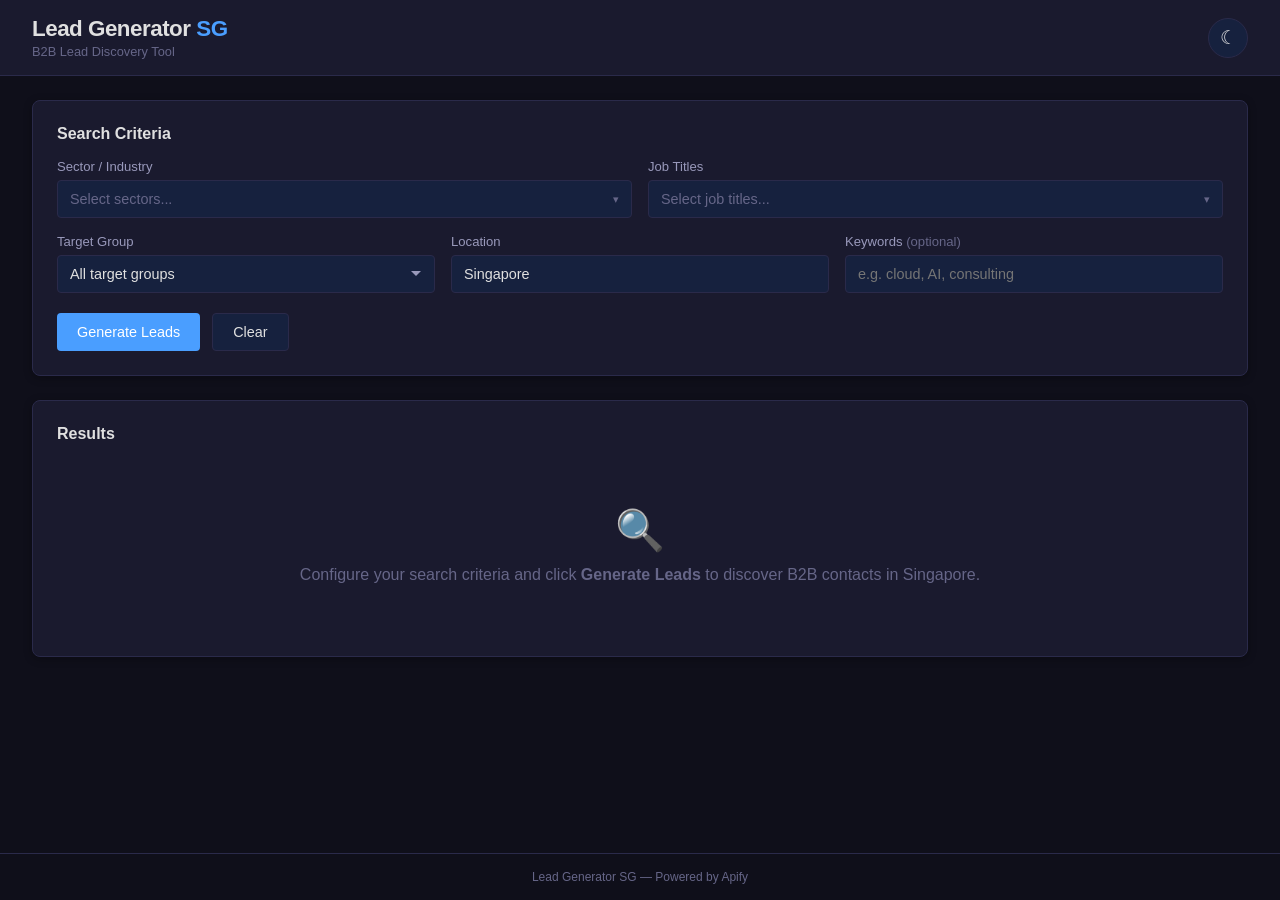
==== index.html @ d5d59ab5 "Initial commit: Lead Generator SG web app B2B lead discovery tool for Singapore market with Apify in" ====
<!DOCTYPE html>
<html lang="en" data-theme="dark">
<head>
  <meta charset="UTF-8">
  <meta name="viewport" content="width=device-width, initial-scale=1.0">
  <title>Lead Generator SG</title>
  <link rel="stylesheet" href="style.css">
</head>
<body>
  <header class="header">
    <div class="header-left">
      <h1 class="logo">Lead Generator <span class="logo-accent">SG</span></h1>
      <p class="subtitle">B2B Lead Discovery Tool</p>
    </div>
    <button class="theme-toggle" id="themeToggle" title="Toggle theme">
      <span class="theme-icon" id="themeIcon">&#9790;</span>
    </button>
  </header>

  <main class="main">
    <section class="search-panel">
      <h2 class="section-title">Search Criteria</h2>
      <form id="searchForm" class="search-form">
        <div class="form-row">
          <div class="form-group">
            <label>Sector / Industry</label>
            <div class="multi-select" id="sectorSelect">
              <button type="button" class="multi-select-btn">
                <span class="multi-select-label">Select sectors...</span>
                <span class="multi-select-count" style="display:none">0</span>
                <span class="chevron">&#9662;</span>
              </button>
              <div class="multi-select-dropdown"></div>
            </div>
          </div>
          <div class="form-group">
            <label>Job Titles</label>
            <div class="multi-select" id="jobTitleSelect">
              <button type="button" class="multi-select-btn">
                <span class="multi-select-label">Select job titles...</span>
                <span class="multi-select-count" style="display:none">0</span>
                <span class="chevron">&#9662;</span>
              </button>
              <div class="multi-select-dropdown"></div>
            </div>
          </div>
        </div>

        <div class="form-row">
          <div class="form-group">
            <label for="targetGroup">Target Group</label>
            <select id="targetGroup" class="form-select">
              <option value="">All target groups</option>
            </select>
          </div>
          <div class="form-group">
            <label for="location">Location</label>
            <input type="text" id="location" class="form-input" value="Singapore" placeholder="e.g. Singapore, Jurong East">
          </div>
          <div class="form-group">
            <label for="keywords">Keywords <span class="optional">(optional)</span></label>
            <input type="text" id="keywords" class="form-input" placeholder="e.g. cloud, AI, consulting">
          </div>
        </div>

        <div class="form-actions">
          <button type="submit" class="btn btn-primary" id="generateBtn">
            <span class="btn-text">Generate Leads</span>
            <span class="btn-spinner" style="display:none"></span>
          </button>
          <button type="button" class="btn btn-secondary" id="clearBtn">Clear</button>
        </div>
      </form>
    </section>

    <section class="results-panel" id="resultsPanel">
      <div class="results-header">
        <div class="results-info">
          <h2 class="section-title">Results</h2>
          <span class="results-count" id="resultsCount" style="display:none">0 leads found</span>
        </div>
        <button class="btn btn-export" id="exportBtn" style="display:none">Export CSV</button>
      </div>

      <div class="empty-state" id="emptyState">
        <div class="empty-icon">&#128269;</div>
        <p>Configure your search criteria and click <strong>Generate Leads</strong> to discover B2B contacts in Singapore.</p>
      </div>

      <div class="loading-state" id="loadingState" style="display:none">
        <div class="spinner"></div>
        <p>Searching for leads... This may take a moment.</p>
      </div>

      <div class="error-state" id="errorState" style="display:none">
        <div class="error-icon">&#9888;</div>
        <p class="error-message" id="errorMessage"></p>
        <button class="btn btn-secondary" id="retryBtn">Retry</button>
      </div>

      <div class="table-container" id="tableContainer" style="display:none">
        <table class="leads-table" id="leadsTable">
          <thead>
            <tr>
              <th data-sort="companyName">Company <span class="sort-icon"></span></th>
              <th data-sort="industry">Industry <span class="sort-icon"></span></th>
              <th data-sort="contactPerson">Contact <span class="sort-icon"></span></th>
              <th data-sort="jobTitle">Job Title <span class="sort-icon"></span></th>
              <th data-sort="email">Email <span class="sort-icon"></span></th>
              <th data-sort="phone">Phone <span class="sort-icon"></span></th>
              <th data-sort="website">Website <span class="sort-icon"></span></th>
              <th data-sort="location">Location <span class="sort-icon"></span></th>
            </tr>
          </thead>
          <tbody id="leadsBody"></tbody>
        </table>
      </div>

      <div class="pagination" id="pagination" style="display:none">
        <button class="btn btn-page" id="prevPage">&#8592; Prev</button>
        <span class="page-info" id="pageInfo"></span>
        <button class="btn btn-page" id="nextPage">Next &#8594;</button>
      </div>
    </section>
  </main>

  <footer class="footer">
    <p>Lead Generator SG &mdash; Powered by Apify</p>
  </footer>

  <script src="data.js"></script>
  <script src="export.js"></script>
  <script src="app.js"></script>
</body>
</html>
---- style.css ----
*,
*::before,
*::after {
  margin: 0;
  padding: 0;
  box-sizing: border-box;
}

:root {
  --font: -apple-system, BlinkMacSystemFont, "Segoe UI", Roboto, Helvetica, Arial, sans-serif;
  --radius: 8px;
  --radius-sm: 4px;
  --transition: 0.2s ease;
}

[data-theme="dark"] {
  --bg: #0f0f1a;
  --bg-card: #1a1a2e;
  --bg-input: #16213e;
  --bg-hover: #222244;
  --bg-dropdown: #1a1a2e;
  --border: #2a2a4a;
  --text: #e0e0e0;
  --text-secondary: #9999bb;
  --text-muted: #666688;
  --accent: #4a9eff;
  --accent-hover: #3a8eef;
  --accent-bg: rgba(74, 158, 255, 0.1);
  --danger: #ff6b6b;
  --success: #51cf66;
  --table-stripe: rgba(255, 255, 255, 0.02);
  --table-hover: rgba(74, 158, 255, 0.08);
  --shadow: 0 2px 8px rgba(0, 0, 0, 0.3);
}

[data-theme="light"] {
  --bg: #f5f7fa;
  --bg-card: #ffffff;
  --bg-input: #f0f2f5;
  --bg-hover: #e8eaed;
  --bg-dropdown: #ffffff;
  --border: #d0d5dd;
  --text: #1a1a2e;
  --text-secondary: #555570;
  --text-muted: #888899;
  --accent: #0066cc;
  --accent-hover: #0055aa;
  --accent-bg: rgba(0, 102, 204, 0.08);
  --danger: #e03131;
  --success: #2f9e44;
  --table-stripe: rgba(0, 0, 0, 0.02);
  --table-hover: rgba(0, 102, 204, 0.06);
  --shadow: 0 2px 8px rgba(0, 0, 0, 0.08);
}

body {
  font-family: var(--font);
  background: var(--bg);
  color: var(--text);
  min-height: 100vh;
  display: flex;
  flex-direction: column;
  transition: background var(--transition), color var(--transition);
}

/* Header */
.header {
  display: flex;
  align-items: center;
  justify-content: space-between;
  padding: 16px 32px;
  background: var(--bg-card);
  border-bottom: 1px solid var(--border);
}

.logo {
  font-size: 1.4rem;
  font-weight: 700;
  letter-spacing: -0.5px;
}

.logo-accent {
  color: var(--accent);
}

.subtitle {
  font-size: 0.8rem;
  color: var(--text-muted);
  margin-top: 2px;
}

.theme-toggle {
  background: var(--bg-input);
  border: 1px solid var(--border);
  border-radius: 50%;
  width: 40px;
  height: 40px;
  cursor: pointer;
  display: flex;
  align-items: center;
  justify-content: center;
  transition: background var(--transition);
}

.theme-toggle:hover {
  background: var(--bg-hover);
}

.theme-icon {
  font-size: 1.2rem;
  color: var(--text);
}

/* Main */
.main {
  flex: 1;
  padding: 24px 32px;
  max-width: 1400px;
  width: 100%;
  margin: 0 auto;
  display: flex;
  flex-direction: column;
  gap: 24px;
}

/* Sections */
.section-title {
  font-size: 1rem;
  font-weight: 600;
  margin-bottom: 16px;
}

/* Search Panel */
.search-panel {
  background: var(--bg-card);
  border: 1px solid var(--border);
  border-radius: var(--radius);
  padding: 24px;
  box-shadow: var(--shadow);
}

.search-form {
  display: flex;
  flex-direction: column;
  gap: 16px;
}

.form-row {
  display: flex;
  gap: 16px;
  flex-wrap: wrap;
}

.form-group {
  flex: 1;
  min-width: 200px;
  display: flex;
  flex-direction: column;
  gap: 6px;
}

.form-group label {
  font-size: 0.82rem;
  font-weight: 500;
  color: var(--text-secondary);
}

.optional {
  color: var(--text-muted);
  font-weight: 400;
}

.form-input,
.form-select {
  padding: 10px 12px;
  background: var(--bg-input);
  border: 1px solid var(--border);
  border-radius: var(--radius-sm);
  color: var(--text);
  font-size: 0.9rem;
  font-family: var(--font);
  transition: border-color var(--transition);
}

.form-input:focus,
.form-select:focus {
  outline: none;
  border-color: var(--accent);
}

.form-select {
  cursor: pointer;
  appearance: none;
  background-image: url("data:image/svg+xml,%3Csvg xmlns='http://www.w3.org/2000/svg' width='12' height='12' viewBox='0 0 12 12'%3E%3Cpath fill='%239999bb' d='M6 8L1 3h10z'/%3E%3C/svg%3E");
  background-repeat: no-repeat;
  background-position: right 12px center;
  padding-right: 32px;
}

/* Multi-select dropdown */
.multi-select {
  position: relative;
}

.multi-select-btn {
  width: 100%;
  padding: 10px 12px;
  background: var(--bg-input);
  border: 1px solid var(--border);
  border-radius: var(--radius-sm);
  color: var(--text);
  font-size: 0.9rem;
  font-family: var(--font);
  cursor: pointer;
  display: flex;
  align-items: center;
  gap: 8px;
  transition: border-color var(--transition);
  text-align: left;
}

.multi-select-btn:focus {
  outline: none;
  border-color: var(--accent);
}

.multi-select-label {
  flex: 1;
  overflow: hidden;
  text-overflow: ellipsis;
  white-space: nowrap;
  color: var(--text-muted);
}

.multi-select-label.has-selection {
  color: var(--text);
}

.multi-select-count {
  background: var(--accent);
  color: #fff;
  font-size: 0.72rem;
  font-weight: 600;
  padding: 2px 7px;
  border-radius: 10px;
  min-width: 20px;
  text-align: center;
}

.chevron {
  font-size: 0.7rem;
  color: var(--text-muted);
  transition: transform var(--transition);
}

.multi-select.open .chevron {
  transform: rotate(180deg);
}

.multi-select-dropdown {
  display: none;
  position: absolute;
  top: calc(100% + 4px);
  left: 0;
  right: 0;
  background: var(--bg-dropdown);
  border: 1px solid var(--border);
  border-radius: var(--radius-sm);
  box-shadow: var(--shadow);
  max-height: 240px;
  overflow-y: auto;
  z-index: 100;
}

.multi-select.open .multi-select-dropdown {
  display: block;
}

.multi-select-option {
  display: flex;
  align-items: center;
  gap: 8px;
  padding: 8px 12px;
  cursor: pointer;
  font-size: 0.85rem;
  transition: background var(--transition);
}

.multi-select-option:hover {
  background: var(--bg-hover);
}

.multi-select-option input[type="checkbox"] {
  accent-color: var(--accent);
  cursor: pointer;
}

/* Form actions */
.form-actions {
  display: flex;
  gap: 12px;
  padding-top: 4px;
}

/* Buttons */
.btn {
  padding: 10px 20px;
  border: none;
  border-radius: var(--radius-sm);
  font-size: 0.9rem;
  font-weight: 500;
  font-family: var(--font);
  cursor: pointer;
  transition: background var(--transition), opacity var(--transition);
  display: inline-flex;
  align-items: center;
  gap: 8px;
}

.btn:disabled {
  opacity: 0.5;
  cursor: not-allowed;
}

.btn-primary {
  background: var(--accent);
  color: #fff;
}

.btn-primary:hover:not(:disabled) {
  background: var(--accent-hover);
}

.btn-secondary {
  background: var(--bg-input);
  color: var(--text);
  border: 1px solid var(--border);
}

.btn-secondary:hover:not(:disabled) {
  background: var(--bg-hover);
}

.btn-export {
  background: var(--success);
  color: #fff;
  font-size: 0.82rem;
  padding: 8px 16px;
}

.btn-export:hover {
  opacity: 0.9;
}

.btn-page {
  background: var(--bg-input);
  color: var(--text);
  border: 1px solid var(--border);
  font-size: 0.82rem;
  padding: 6px 14px;
}

.btn-page:hover:not(:disabled) {
  background: var(--bg-hover);
}

.btn-spinner {
  width: 16px;
  height: 16px;
  border: 2px solid rgba(255, 255, 255, 0.3);
  border-top-color: #fff;
  border-radius: 50%;
  animation: spin 0.6s linear infinite;
}

/* Results Panel */
.results-panel {
  background: var(--bg-card);
  border: 1px solid var(--border);
  border-radius: var(--radius);
  padding: 24px;
  box-shadow: var(--shadow);
}

.results-header {
  display: flex;
  align-items: center;
  justify-content: space-between;
  margin-bottom: 16px;
}

.results-info {
  display: flex;
  align-items: center;
  gap: 12px;
}

.results-info .section-title {
  margin-bottom: 0;
}

.results-count {
  font-size: 0.82rem;
  color: var(--text-muted);
  background: var(--accent-bg);
  padding: 4px 10px;
  border-radius: 12px;
}

/* Empty / Loading / Error states */
.empty-state,
.loading-state,
.error-state {
  text-align: center;
  padding: 48px 24px;
  color: var(--text-muted);
}

.empty-icon,
.error-icon {
  font-size: 2.5rem;
  margin-bottom: 12px;
}

.error-state {
  color: var(--danger);
}

.error-message {
  margin-bottom: 16px;
}

/* Spinner */
.spinner {
  width: 36px;
  height: 36px;
  border: 3px solid var(--border);
  border-top-color: var(--accent);
  border-radius: 50%;
  animation: spin 0.8s linear infinite;
  margin: 0 auto 16px;
}

@keyframes spin {
  to { transform: rotate(360deg); }
}

/* Table */
.table-container {
  overflow-x: auto;
}

.leads-table {
  width: 100%;
  border-collapse: collapse;
  font-size: 0.85rem;
}

.leads-table th {
  text-align: left;
  padding: 10px 12px;
  font-weight: 600;
  font-size: 0.78rem;
  text-transform: uppercase;
  letter-spacing: 0.5px;
  color: var(--text-secondary);
  border-bottom: 2px solid var(--border);
  cursor: pointer;
  white-space: nowrap;
  user-select: none;
}

.leads-table th:hover {
  color: var(--accent);
}

.leads-table th .sort-icon::after {
  content: "";
  margin-left: 4px;
}

.leads-table th.sort-asc .sort-icon::after {
  content: " \25B2";
}

.leads-table th.sort-desc .sort-icon::after {
  content: " \25BC";
}

.leads-table td {
  padding: 10px 12px;
  border-bottom: 1px solid var(--border);
  max-width: 200px;
  overflow: hidden;
  text-overflow: ellipsis;
  white-space: nowrap;
}

.leads-table tbody tr:nth-child(even) {
  background: var(--table-stripe);
}

.leads-table tbody tr:hover {
  background: var(--table-hover);
}

.leads-table a {
  color: var(--accent);
  text-decoration: none;
}

.leads-table a:hover {
  text-decoration: underline;
}

/* Pagination */
.pagination {
  display: flex;
  align-items: center;
  justify-content: center;
  gap: 16px;
  margin-top: 16px;
}

.page-info {
  font-size: 0.82rem;
  color: var(--text-muted);
}

/* Footer */
.footer {
  text-align: center;
  padding: 16px 32px;
  font-size: 0.75rem;
  color: var(--text-muted);
  border-top: 1px solid var(--border);
}

/* Responsive */
@media (max-width: 768px) {
  .header {
    padding: 12px 16px;
  }

  .main {
    padding: 16px;
  }

  .form-row {
    flex-direction: column;
  }

  .form-group {
    min-width: 100%;
  }

  .results-header {
    flex-direction: column;
    align-items: flex-start;
    gap: 12px;
  }

  .leads-table {
    font-size: 0.78rem;
  }

  .leads-table td {
    max-width: 120px;
  }
}
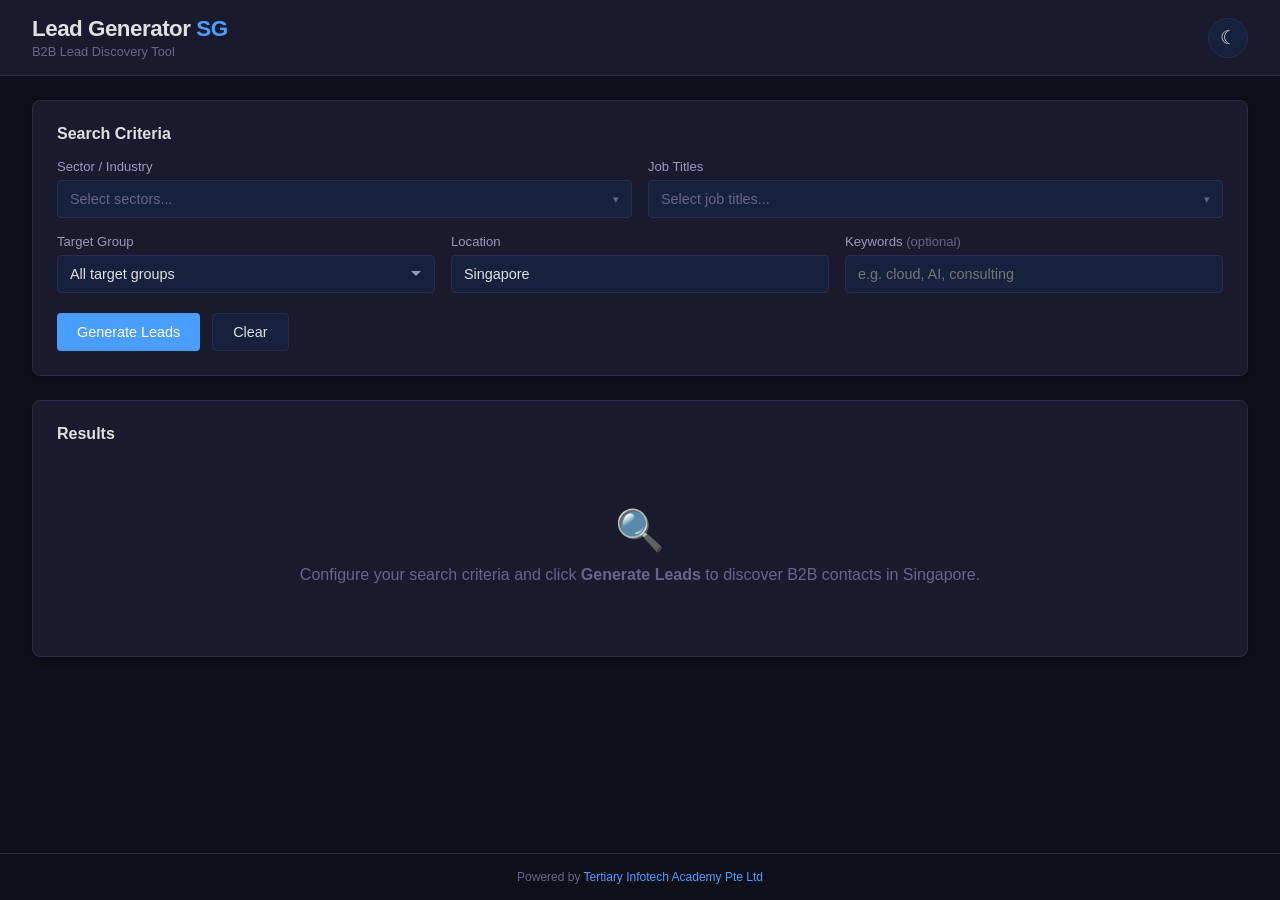
==== commit 2731cf86: "Update footer to Powered by Tertiary Infotech Academy Pte Ltd Co-Authored-By: Claude Opus 4.6 (1M co" ====
--- a/index.html
+++ b/index.html
@@ -125,7 +125,7 @@
   </main>
 
   <footer class="footer">
-    <p>Lead Generator SG &mdash; Powered by Apify</p>
+    <p>Powered by <a href="https://www.tertiarycourses.com.sg/" target="_blank" rel="noopener noreferrer">Tertiary Infotech Academy Pte Ltd</a></p>
   </footer>
 
   <script src="data.js"></script>
--- a/style.css
+++ b/style.css
@@ -536,6 +536,15 @@
   border-top: 1px solid var(--border);
 }
 
+.footer a {
+  color: var(--accent);
+  text-decoration: none;
+}
+
+.footer a:hover {
+  text-decoration: underline;
+}
+
 /* Responsive */
 @media (max-width: 768px) {
   .header {
